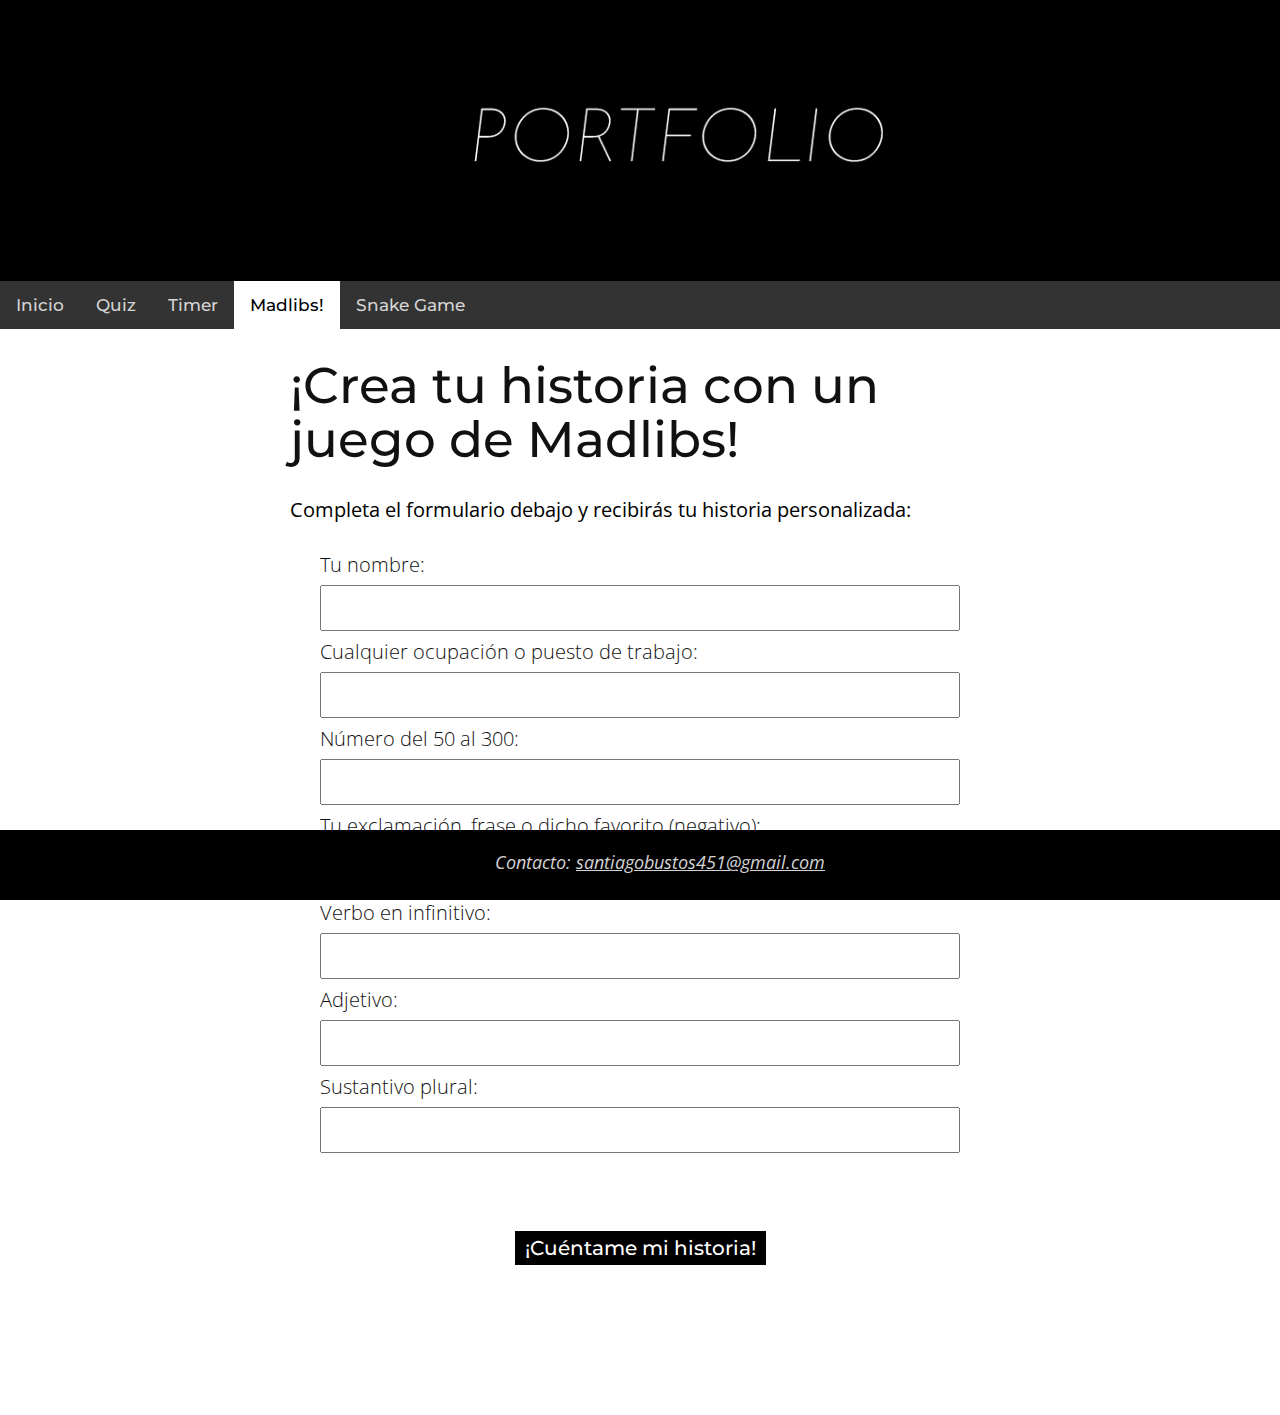
==== pages/madlibs.html @ 95bb7989 "TP modulo 2" ====
<!DOCTYPE html>
<html lang="en">
<head>
    <meta charset="UTF-8">
    <meta name="viewport" content="width=device-width, initial-scale=1.0">
    <title>My name is Santiago Bustos.</title>
    <link rel="stylesheet" href="../assets/css/madlibs.css">
    <style>
        @import url('https://fonts.googleapis.com/css2?family=Montserrat:wght@300;400;600;900&display=swap');
        @import url('https://fonts.googleapis.com/css2?family=Montserrat:wght@500&family=Open+Sans&display=swap');
    </style>
    <script defer src="../scripts/madlibs.js"></script> 
</head>
<body>
    <img class="img-bannerbig" src="../images/banner_big.png" alt="bigbanner">
    <img class="img-bannersmall" src="../images/banner_small.png" alt="smallbanner">
    <div class="topnav" id="myTopnav">
        <a href="../index.html">Inicio</a>
        <a href="./quiz.html">Quiz</a>
        <a href="./timer.html">Timer</a>
        <a href="" class="active">Madlibs!</a>
        <a href="./snake.html">Snake Game</a>
        <a href="javascript:void(0);" class="icon" onclick="funcion_topnav()">≡</a>
    </div>
    <div class="wrapper">
        <article class="portfolio">
            <h2>¡Crea tu historia con un juego de Madlibs!</h2>
            <p>Completa el formulario debajo y recibirás tu historia personalizada:</p>
            <form action="./resultados.html">
                <div>
                <label for="1">Tu nombre:</label><br>
                <input type="text" name="a" id="a" required>
                </div>
                <div>
                <label for="2">Cualquier ocupación o puesto de trabajo:</label><br>
                <input type="text" name="b" id="b" required>
                </div>
                <div>
                <label for="3">Número del 50 al 300:</label><br>
                <input type="number" name="c" id="c" min="50" max="300" required>
                </div>
                <div>
                <label for="4">Tu exclamación, frase o dicho favorito (negativo):</label><br>
                <input type="text" name="d" id="d" required>
                </div>
                <div>
                <label for="5">Verbo en infinitivo:</label><br>
                <input type="text" name="e" id="e" required>
                </div>
                <div>
                <label for="6">Adjetivo:</label><br>
                <input type="text" name="f" id="f" required>
                </div>
                <div>
                <label for="7">Sustantivo plural:</label><br>
                <input type="text" name="g" id="g" required>
                </div>
                <div class="boton">
                <button class="btn" type="submit">¡Cuéntame mi historia!</button>
                </div>
            </form>
              
        </article>
    </div>
    <footer class="contact-info">
        <p>Contacto: <a href="mailto:santiagobustos451@gmail.com" target="_top">santiagobustos451@gmail.com</a> </p>
        

    </footer>
</body>
</html>
---- assets/css/madlibs.css ----
* {
    margin: 0;
    padding: 0;
}
input {
  width: 100%;
  padding: 12px 20px;
  margin: 8px 0;
  box-sizing: border-box;
  font-family: 'Open Sans';
}
.historia {
  padding: 30px 30px 70px;
    font-family: 'Montserrat';
    font-weight: 500;
    font-size: 35px;
    color: #111111;
    line-height: 44px;
    font-style: italic;
}
.boton {
  padding: 70px 0px 30px;
  text-align: center;
}
.btn {
  border: 0px solid black;
  background-color: black;
  padding: 5px 10px;
  color: white;
  outline: none;
  font-family: 'Montserrat';
  font-weight: 500;
  font-size: 20px;
  text-decoration: none;
  text-align: center;
}

.btn:hover {
  background-color: #333;
}

/* topnav*/

.topnav {
    overflow: hidden;
    background-color: #333;
    font-family: 'Montserrat';
    font-weight: 500;
    font-size: 40px;
    
  }
  
  .topnav a {
    float: left;
    display: block;
    color: #f2f2f2;
    text-align: center;
    padding: 14px 16px;
    text-decoration: none;
    font-size: 17px;
  }
  
  .topnav a:hover {
    background-color: #ddd;
    color: black;
  }
  
  .topnav a.active {
    background-color: rgb(255, 255, 255);
    color: rgb(0, 0, 0);
  }
  
  .topnav .icon {
    display: none;
  }

  @media screen and (max-width: 768px) {
    .topnav a:not(.active) {display: none;}
    .topnav a.icon {
        font-family: 'Montserrat';
      float: right;
      display: block;
      font-size: 17px;
    }
  }
  
  @media screen and (max-width: 768px) {
    .topnav.responsive {position: relative;}
    .topnav.responsive .icon {
      position: absolute;
      right: 0;
      top: 0;
    }
    .topnav.responsive a {
      float: none;
      display: block;
      text-align: left;
    }
  }
  * {
    margin: 0;
    padding: 0;
}

.wrapper {
    width: 100%;
    padding-bottom: 100px;
}

.img-bannerbig {
    display: none;
}

.img-bannersmall {
    width: 100%;
    vertical-align: bottom;
}

.portfolio{
    width: 100%;
    font-family: 'Open Sans';
}
.portfolio h2{
    padding: 30px 30px 20px;
    font-family: 'Montserrat';
    font-weight: 500;
    font-size: 40px;
    color: #111111;
    line-height: 44px;
}
.portfolio form{
    padding: 30px 30px 20px;
    font-weight: 300;
    font-size: 20px;
    color: #111111;
    line-height: 25px;
}
.portfolio ul{
    padding: 30px 30px 20px 70px;
    font-weight: 400;
    font-size: 20px;
    color: #111111;
    line-height: 25px;
}
.portfolio ol{
    padding: 30px 30px 100px 70px;
    font-weight: 400;
    font-size: 20px;
    color: #111111;
    line-height: 25px;
}
.img-profile {
    padding: 30px 0px 20px;
    width: 100%;
}
/*estilo del footer*/
.contact-info {
    color: lightgray;
    font-family: 'Open Sans';
    font-size: 18px;
    font-style: italic;
    text-align: center;
    padding: 20px;
    position: fixed;
    width: 100%;
    bottom: 0;
}
/*cambio con pantalla de tablet*/
@media only screen and (min-width:768px){
    .img-bannerbig {
        display: block;
        width: 100%;
        
    }
    .img-bannersmall {
        display: none;
    }
    .wrapper {
        width: 700px;
        margin: 0 auto;
    }
    .portfolio h2{
        padding: 30px 0px 0px;
        font-size: 50px;
        line-height: 54px;
    }
    .portfolio p{
        padding: 30px 0px 0px;
        font-size: 20px;
        line-height: 25px;
    }
    .portfolio ul{
        padding: 30px 0px 0px 70px;
        font-size: 20px;
        line-height: 25px;
    }
    .portfolio ol{
        padding: 30px 0px 100px 70px;
        font-size: 20px;
        line-height: 25px;
    }
    .img-profile {
        padding: 30px 0px 0px;
        width: 100%;
    }
}

/*sticky footer*/
.page-wrap {
    min-height: 100%;
    margin-bottom: 30px; 
  }
  .page-wrap:after {
    content: "";
    display: block;
  }
  .contact-info, .page-wrap:after {
    height: 30px; 
  }
  .contact-info {
    background: black;
  }

/*estilo del link de contacto*/
a:link {
      color: lightgray;
}
a:hover {
      color: white;
}
a:active {
    color: black;
    background-color: lightgray;
}
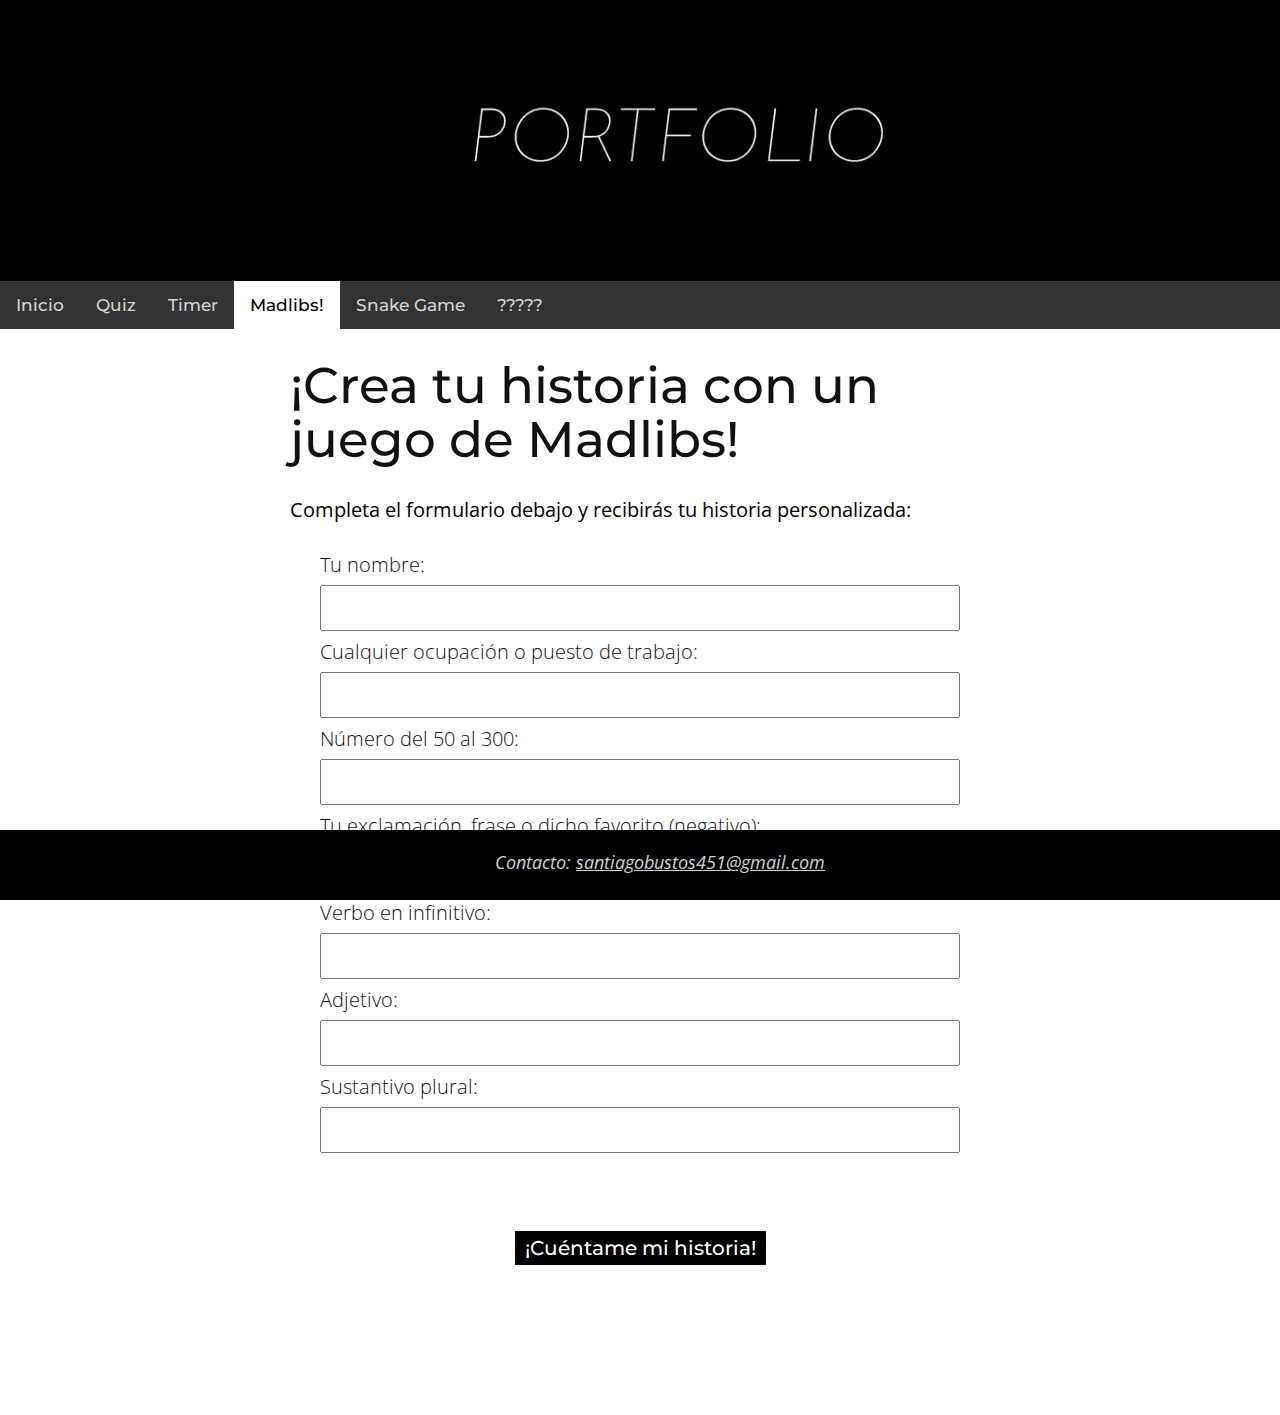
==== commit 18067fc6: "añadida parte secreta" ====
--- a/pages/madlibs.html
+++ b/pages/madlibs.html
@@ -20,6 +20,7 @@
         <a href="./timer.html">Timer</a>
         <a href="" class="active">Madlibs!</a>
         <a href="./snake.html">Snake Game</a>
+        <a href="./secret.html">?????</a>
         <a href="javascript:void(0);" class="icon" onclick="funcion_topnav()">≡</a>
     </div>
     <div class="wrapper">
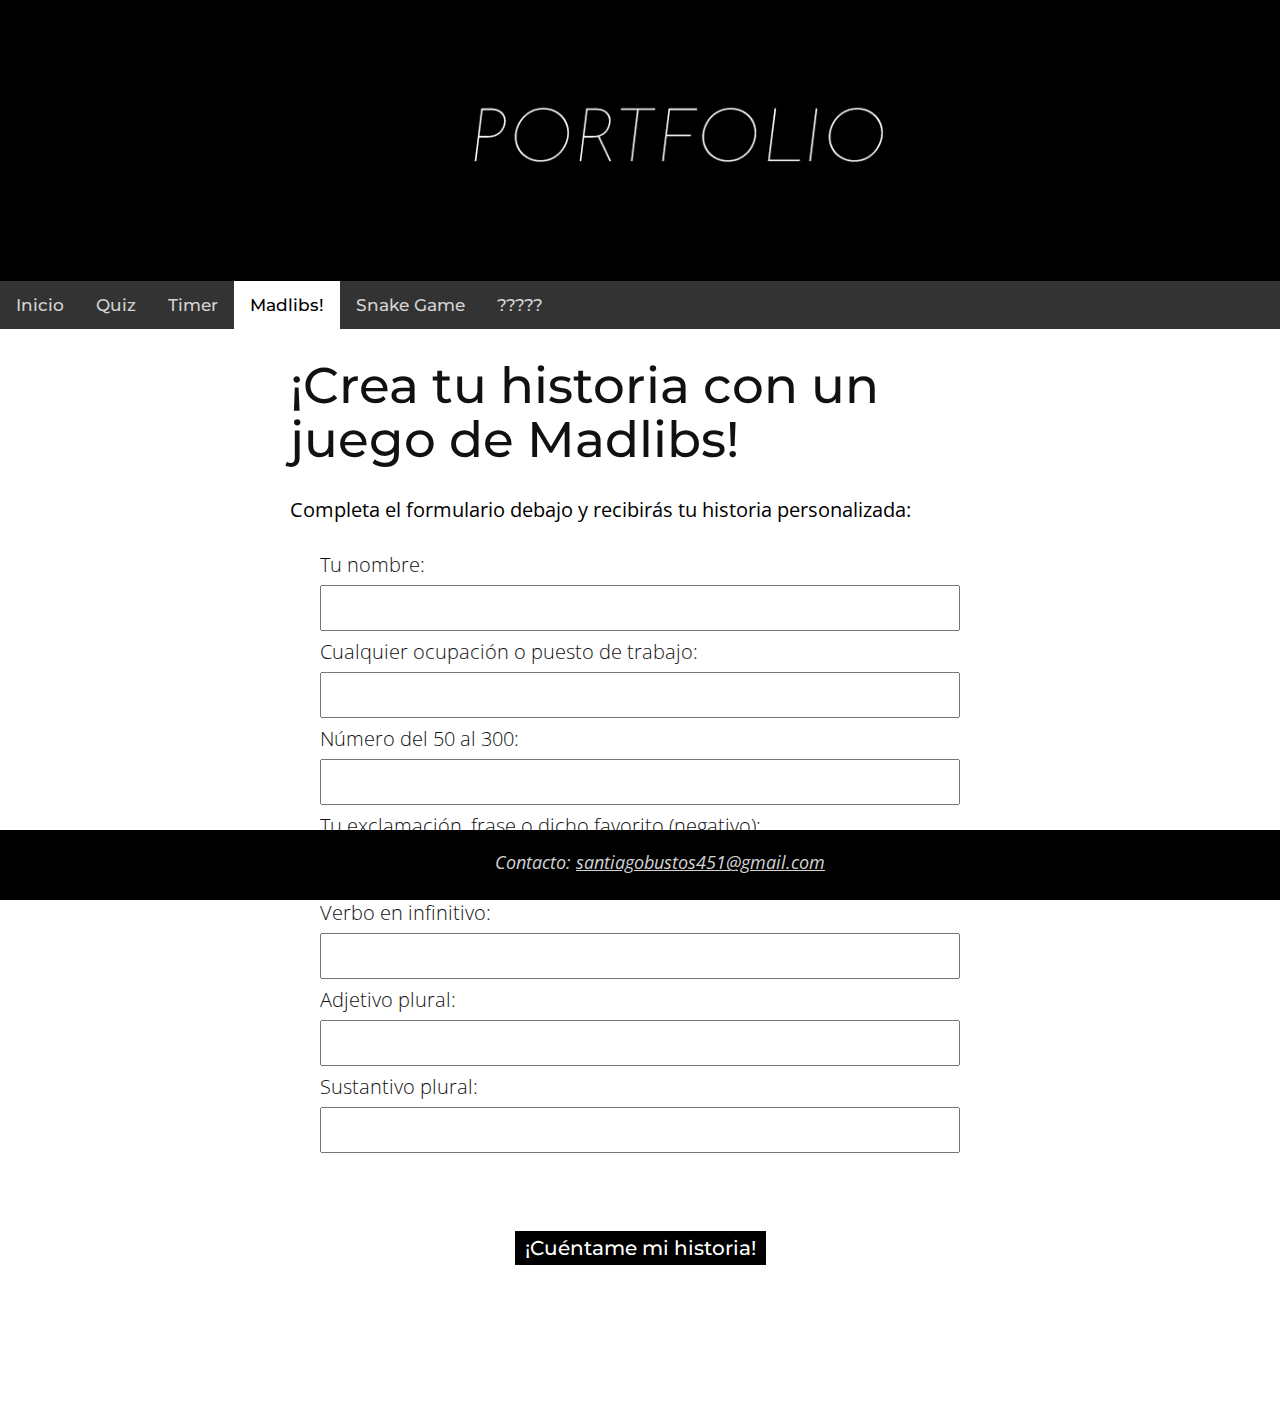
==== commit 40c6a31d: "toques finales 2" ====
--- a/pages/madlibs.html
+++ b/pages/madlibs.html
@@ -49,7 +49,7 @@
                 <input type="text" name="e" id="e" required>
                 </div>
                 <div>
-                <label for="6">Adjetivo:</label><br>
+                <label for="6">Adjetivo plural:</label><br>
                 <input type="text" name="f" id="f" required>
                 </div>
                 <div>
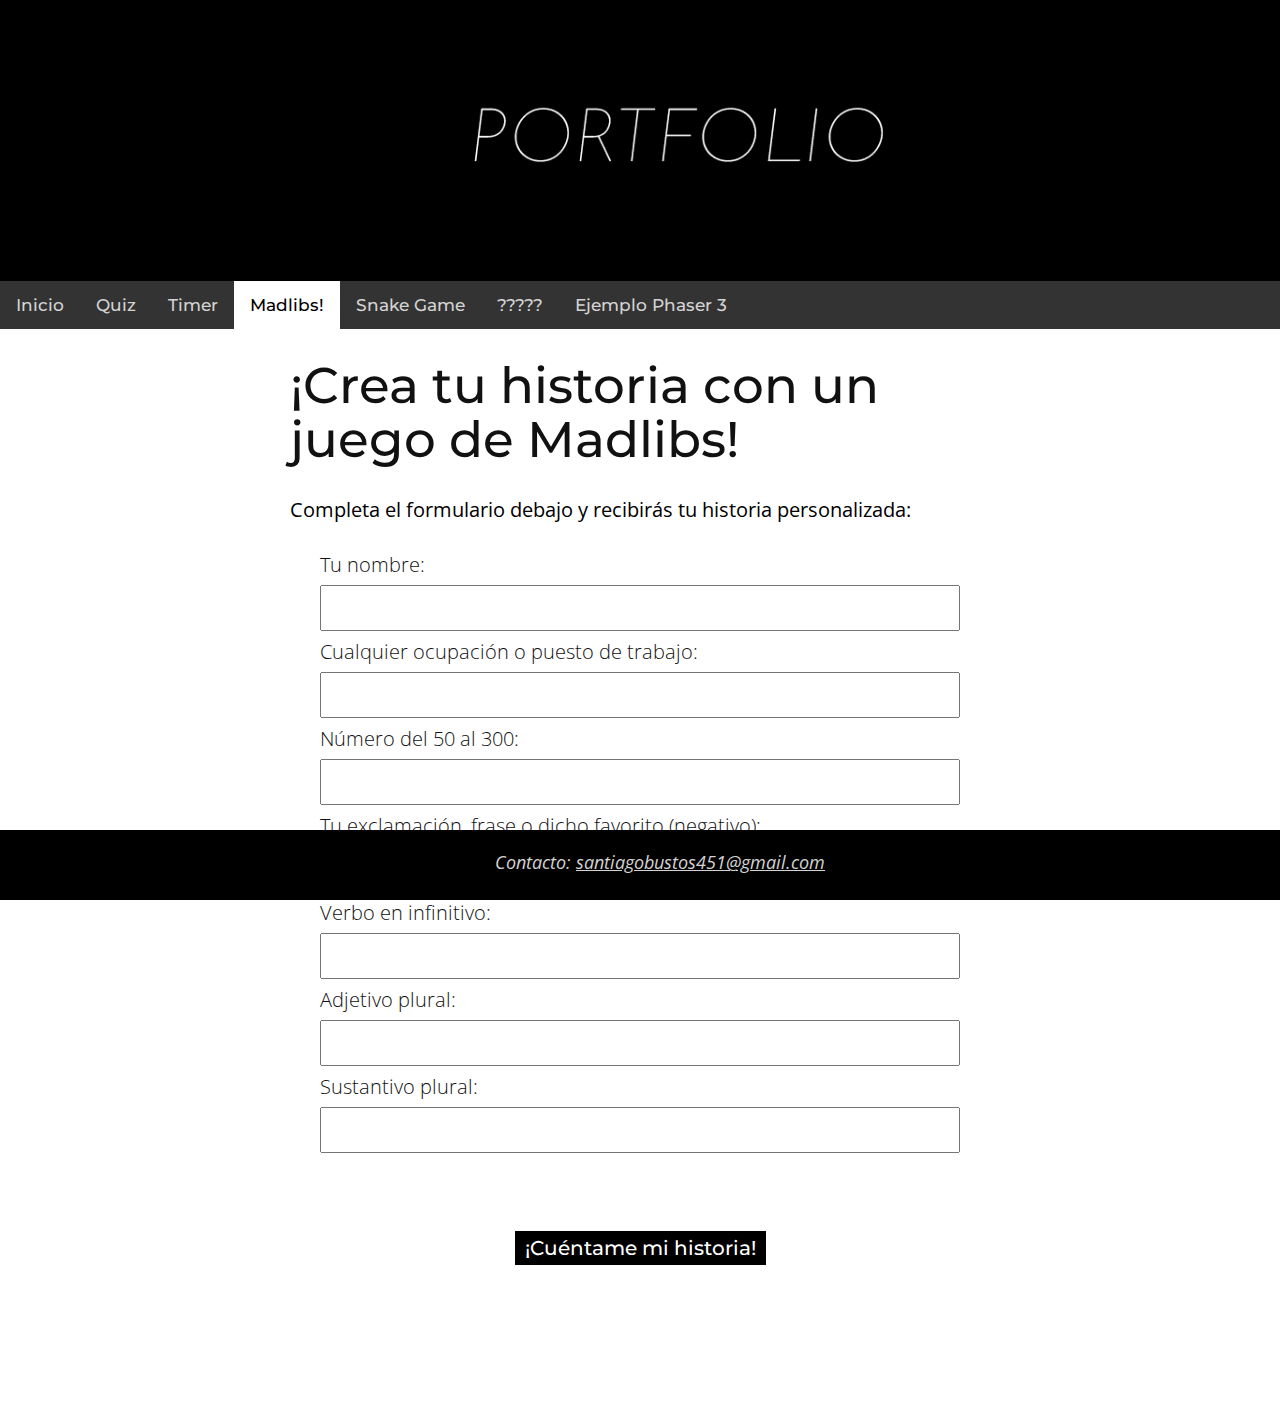
==== commit f9f58ec5: "Añadido trabajo práctico de módulo 4" ====
--- a/pages/madlibs.html
+++ b/pages/madlibs.html
@@ -21,6 +21,7 @@
         <a href="" class="active">Madlibs!</a>
         <a href="./snake.html">Snake Game</a>
         <a href="./secret.html">?????</a>
+        <a href="./phaserpage.html">Ejemplo Phaser 3</a>
         <a href="javascript:void(0);" class="icon" onclick="funcion_topnav()">≡</a>
     </div>
     <div class="wrapper">
